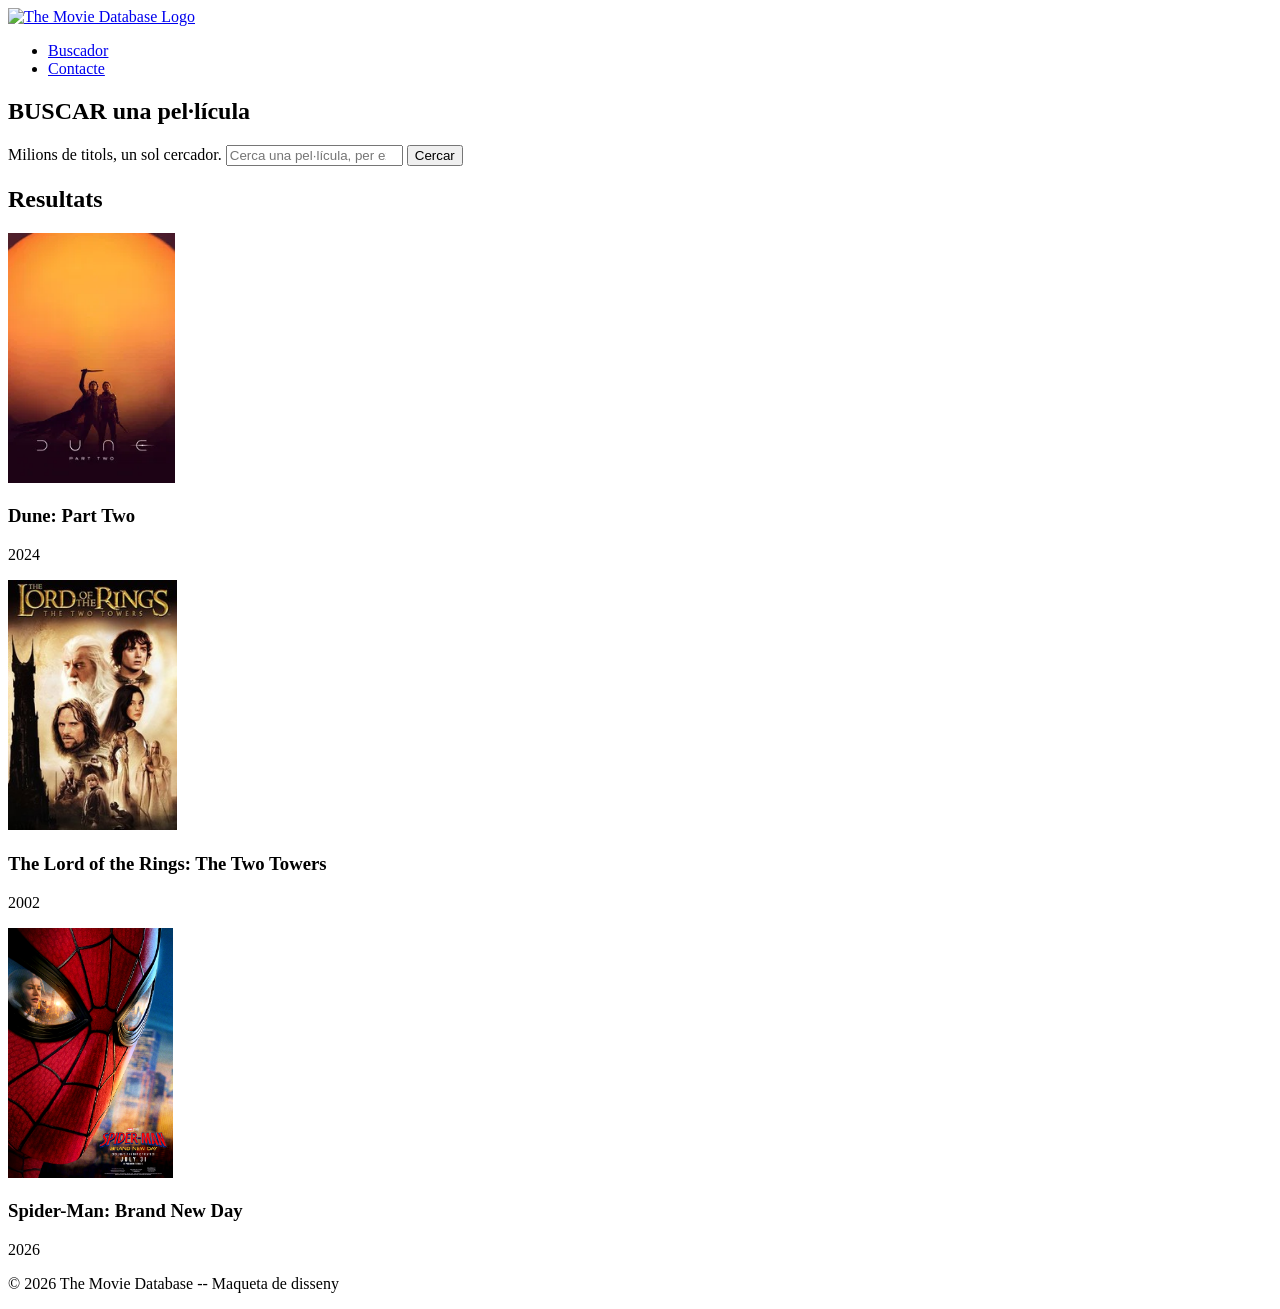
==== RA02/Act4/index.html @ 3483efd9 "Reorganitzar el repositori (carpetes)" ====
<!DOCTYPE html>
<html lang="ca">

<head>
    <meta charset="UTF-8">
    <meta name="viewport" content="width=device-width, initial-scale=1.0">
    <meta name="description" content="Pàgina d'inici de TMDB. - A02.2 - Primera web amb HTML (AMPLIACIONS)">
    <link rel="shortcut icon"
        href="./imatges/favicon/favicon-32x32-543a21832c8931d3494a68881f6afcafc58e96c5d324345377f3197a37b367b5.png"
        type="image/x-icon">
    <title>M0373.RA02.A02.2 - Primera web amb HTML (AMPLIACIONS)</title>
</head>

<body>
    <header>
        <nav>
            <a href="https://www.themoviedb.org/"><img
                    src="https://www.themoviedb.org/assets/v4/logos/v2/blue_short-8e7b30f73a4020692ccca9c88bafe5dcb6f8a62a4c6bc55cd9ba82bb2cd95f6c.svg"
                    height="25" alt="The Movie Database Logo"></a>
            <ul>
                <li>
                    <a href="#buscador">Buscador</a>
                </li>
                <li>
                    <a href="./contacte.html">Contacte</a>
                </li>
            </ul>
        </nav>
    </header>
    <main>
        <section>
            <div id="buscador">
                <form method="get" action="https://www.themoviedb.org/search">
                <h1>BUSCAR una pel·lícula</h1>
                <label for="query">Milions de titols, un sol cercador.</label>
                <input type="search" name="query" id="query"
                    placeholder='Cerca una pel·lícula, per expemple "spiderman"' required>
                <button type="submit">Cercar</button>
                </form>
            </div>
        </section>
        <section>
            <h2>Resultats</h2>
            <div>
                <article>
                    <img src="./imatges/dune.webp" height="250" alt="dune Part 2 imatges">
                    <h3>Dune: Part Two</h3>
                    <p>2024</p>
                </article>
                <article>
                    <img src="./imatges/lordoftherings.jpg" alt="the Lord of The Rings imatge" height="250">
                    <h3>The Lord of the Rings: The Two Towers</h3>
                    <p>2002</p>
                </article>
                <article>
                    <img src="./imatges/spiderman.png" alt="Spider-Man Brand New Day imatge" height="250">
                    <h3>Spider-Man: Brand New Day</h3>
                    <p>2026</p>
                </article>
            </div>
        </section>

    </main>
    <footer>
        <p>&copy; 2026 The Movie Database -- Maqueta de disseny</p>
    </footer>
</body>

</html>
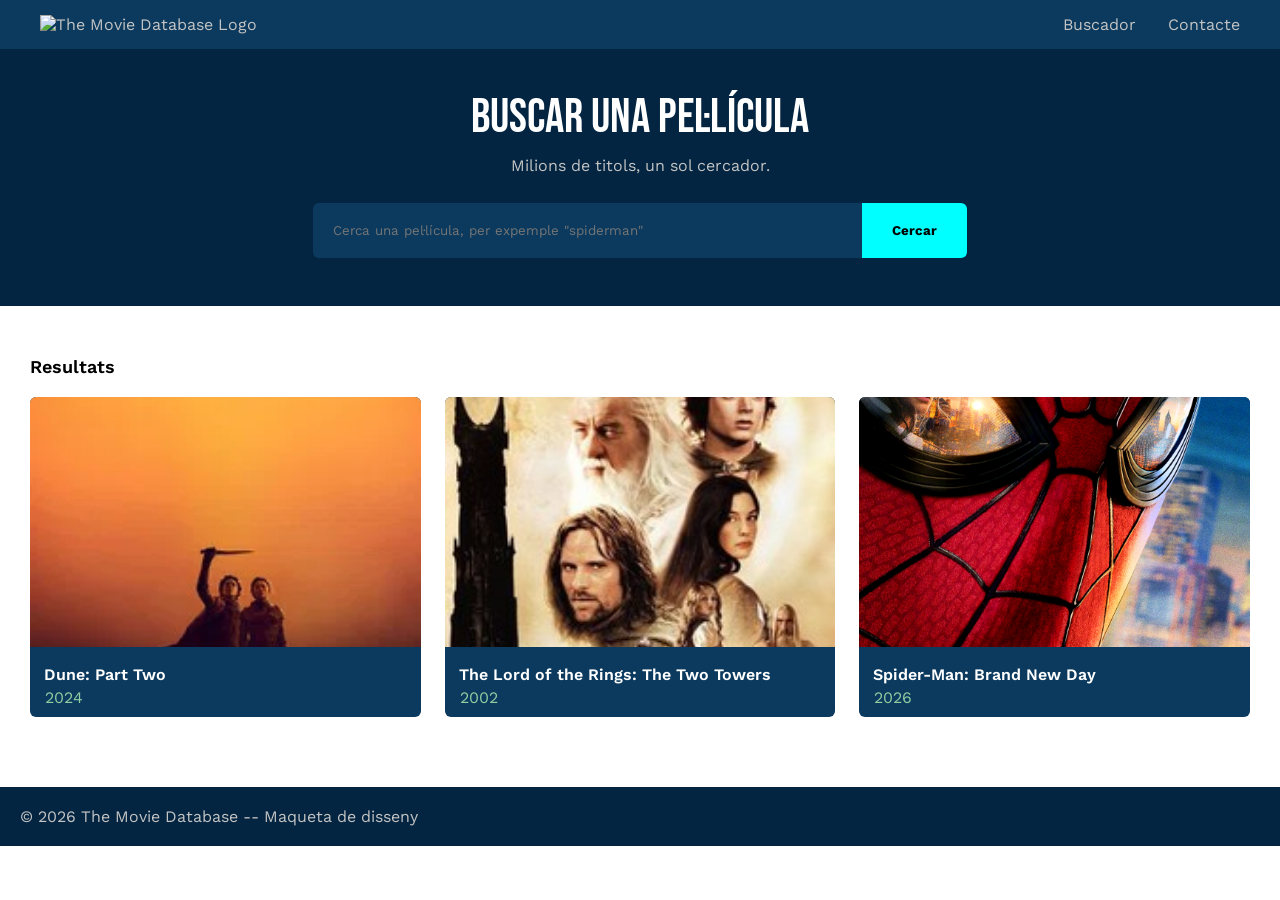
==== commit 8d421b61: "Completar: M0373.RA02.A04 - Donem estil a la web amb CSS" ====
--- a/RA02/Act4/index.html
+++ b/RA02/Act4/index.html
@@ -4,11 +4,16 @@
 <head>
     <meta charset="UTF-8">
     <meta name="viewport" content="width=device-width, initial-scale=1.0">
-    <meta name="description" content="Pàgina d'inici de TMDB. - A02.2 - Primera web amb HTML (AMPLIACIONS)">
+    <meta name="description" content="Pàgina d'inici de TMDB. - M0373.RA02.A04 - Donem estil a la web amb CSS">
     <link rel="shortcut icon"
         href="./imatges/favicon/favicon-32x32-543a21832c8931d3494a68881f6afcafc58e96c5d324345377f3197a37b367b5.png"
         type="image/x-icon">
-    <title>M0373.RA02.A02.2 - Primera web amb HTML (AMPLIACIONS)</title>
+    <link rel="stylesheet" href="css/estils.css">
+    <link rel="preconnect" href="https://fonts.googleapis.com">
+    <link rel="preconnect" href="https://fonts.gstatic.com" crossorigin>
+    <link href="https://fonts.googleapis.com/css2?family=Bebas+Neue&family=Work+Sans:ital,wght@0,100..900;1,100..900&display=swap" rel="stylesheet">
+
+    <title>Pàgina d'inici de TMDB</title>
 </head>
 
 <body>
@@ -28,34 +33,42 @@
         </nav>
     </header>
     <main>
-        <section>
+        <section class="buscador">
             <div id="buscador">
                 <form method="get" action="https://www.themoviedb.org/search">
                 <h1>BUSCAR una pel·lícula</h1>
                 <label for="query">Milions de titols, un sol cercador.</label>
-                <input type="search" name="query" id="query"
+                <div class="buscador-input">
+                   <input type="search" name="query" id="query"
                     placeholder='Cerca una pel·lícula, per expemple "spiderman"' required>
-                <button type="submit">Cercar</button>
+                    <button type="submit">Cercar</button> 
+                </div>
                 </form>
             </div>
         </section>
-        <section>
+        <section class="pelicules">
             <h2>Resultats</h2>
-            <div>
-                <article>
+            <div class="resultats">
+                <article class="targeta">
                     <img src="./imatges/dune.webp" height="250" alt="dune Part 2 imatges">
-                    <h3>Dune: Part Two</h3>
-                    <p>2024</p>
+                    <div>
+                        <h3>Dune: Part Two</h3>
+                        <p class="any">2024</p>   
+                    </div>
                 </article>
-                <article>
+                <article class="targeta">
                     <img src="./imatges/lordoftherings.jpg" alt="the Lord of The Rings imatge" height="250">
-                    <h3>The Lord of the Rings: The Two Towers</h3>
-                    <p>2002</p>
+                    <div>
+                       <h3>The Lord of the Rings: The Two Towers</h3>
+                        <p class="any">2002</p> 
+                    </div>
                 </article>
-                <article>
+                <article class="targeta">
                     <img src="./imatges/spiderman.png" alt="Spider-Man Brand New Day imatge" height="250">
-                    <h3>Spider-Man: Brand New Day</h3>
-                    <p>2026</p>
+                    <div>
+                        <h3>Spider-Man: Brand New Day</h3>
+                        <p class="any">2026</p> 
+                    </div>
                 </article>
             </div>
         </section>
--- a/RA02/Act4/css/estils.css
+++ b/RA02/Act4/css/estils.css
@@ -0,0 +1,120 @@
+/* ===== DISTRIBUCIÓ (codi donat, no el modifiqueu) ===== */
+nav { display: flex; justify-content: space-between; align-items: center; }
+nav ul { display: flex; gap: 32px; }
+.resultats { display: flex; gap: 24px; }
+.targeta { flex: 1; }
+
+
+/* ===== ELS VOSTRES ESTILS ===== */
+* {
+    font-family: "Work Sans", sans-serif;
+    margin: 0;
+}
+nav{
+    background-color: #0b3a5e;
+    padding: 15px 40px;
+}
+nav ul{
+    list-style: none;
+}
+nav a{
+    text-decoration: none;
+    color: #c4c4c4;
+    font-size: 1rem;
+}
+nav a:hover {
+    color: cyan;
+}
+.buscador{
+    padding: 40px 0px;
+}
+.buscador form{
+    max-width: 800px;
+    margin: auto;
+}
+.buscador h1{
+    text-align: center;
+    color: #fff;
+    font-family: "Bebas Neue", sans-serif;
+    font-weight: 400;
+    font-size: 3rem;
+    text-transform: uppercase;
+}
+.buscador label{
+    color: #c4c4c4;
+    display: block;
+    font-size: 1rem;
+    text-align: center;
+    padding: 10px;
+    padding-bottom: 20px;
+}
+.buscador-input{
+    display: flex;
+    justify-content: center;
+    gap: 0;
+    padding: 8px;
+}
+.buscador input{
+    width: 70%;
+    color: #fff;
+    background: #0b3a5e;
+    border-radius: 6px 0px 0px 6px;
+    padding: 20px;
+    border: none;
+    font-family: inherit;
+}
+.buscador button[type="submit"] {
+    background-color: cyan;
+    border: none;
+    border-radius: 0px 6px 6px 0px;
+    font-weight: bold;
+    color: #000;
+    font-family: inherit;
+    padding: 0px 30px;
+    text-align: center;
+}
+
+.pelicules{
+    padding: 40px 30px;
+}
+.pelicules h2{
+    padding-top: 10px;
+    padding-bottom: 20px;
+    font-size: 18px;
+    font-weight: 600;
+}
+.resultats{
+    padding-bottom: 30px;
+}
+.targeta{
+    background-color: #0b3a5e;
+    border-radius: 6px;
+    color: #fff;
+    text-align: left;
+}
+.targeta img{
+    width: 100%;
+    object-fit: cover;
+    border-radius: 6px 6px 0px 0px;
+}
+.targeta div {
+    padding: 10px;
+}
+.targeta h3{
+    margin: 4px;
+    font-size: 1rem;
+    font-weight: 600;
+}
+.any{
+    color: #90cea1;
+    padding: 0px 5px;
+    margin-top: 2px;
+}
+
+.buscador, footer{
+    background-color: #032541;
+}
+footer p{
+    color: #c4c4c4;
+    padding: 20px;
+}
